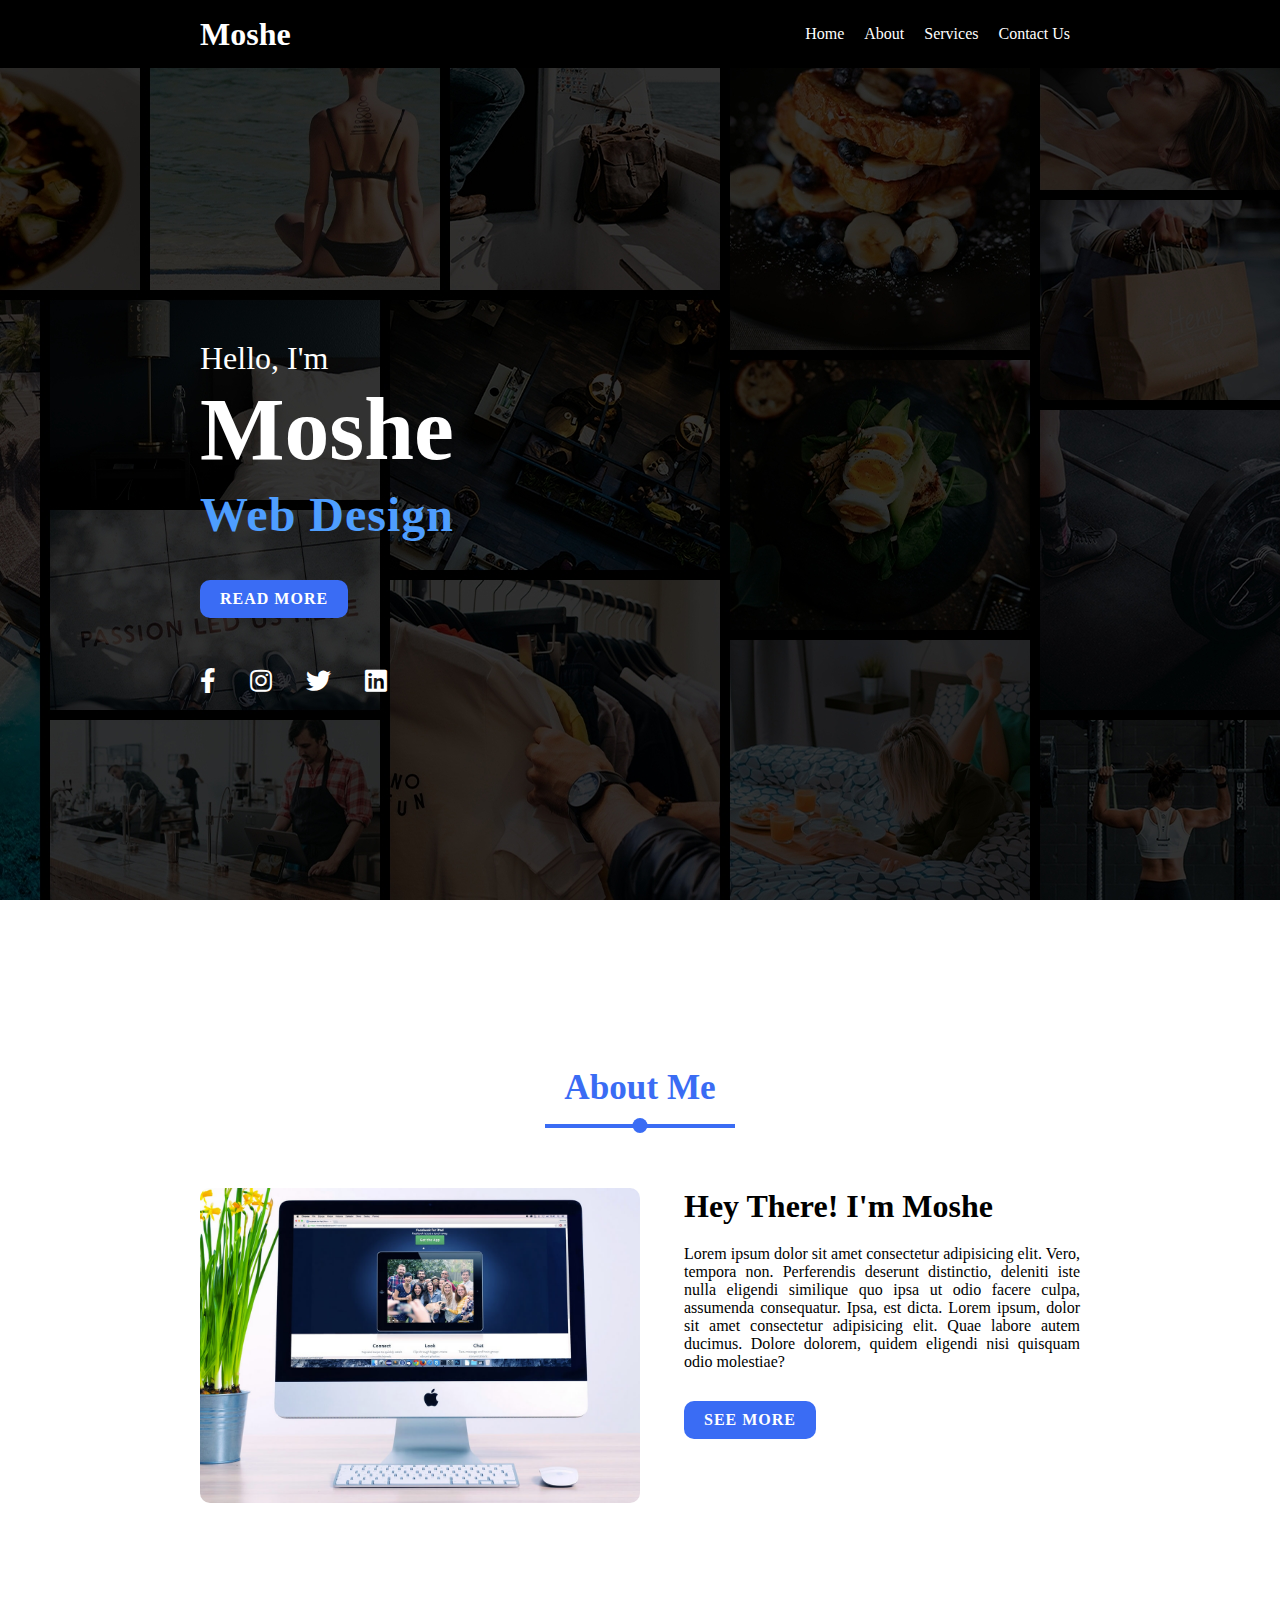
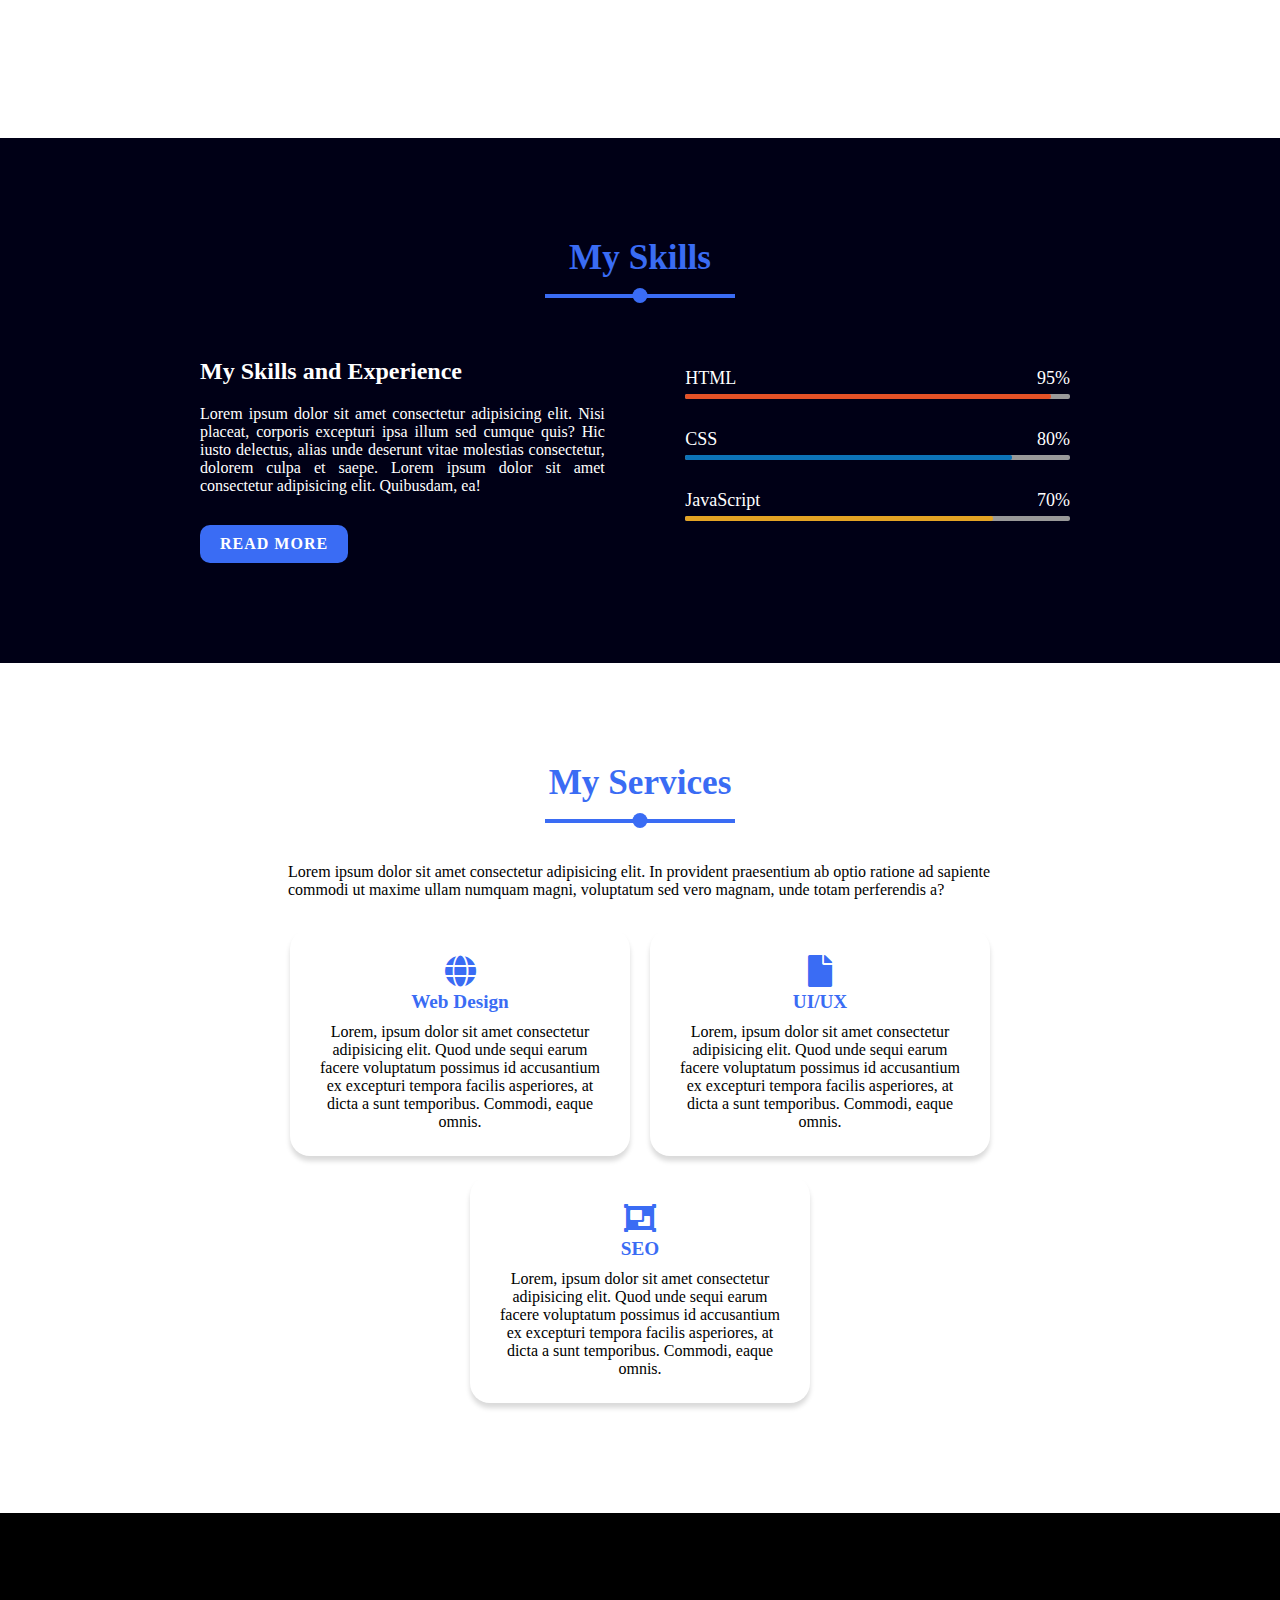
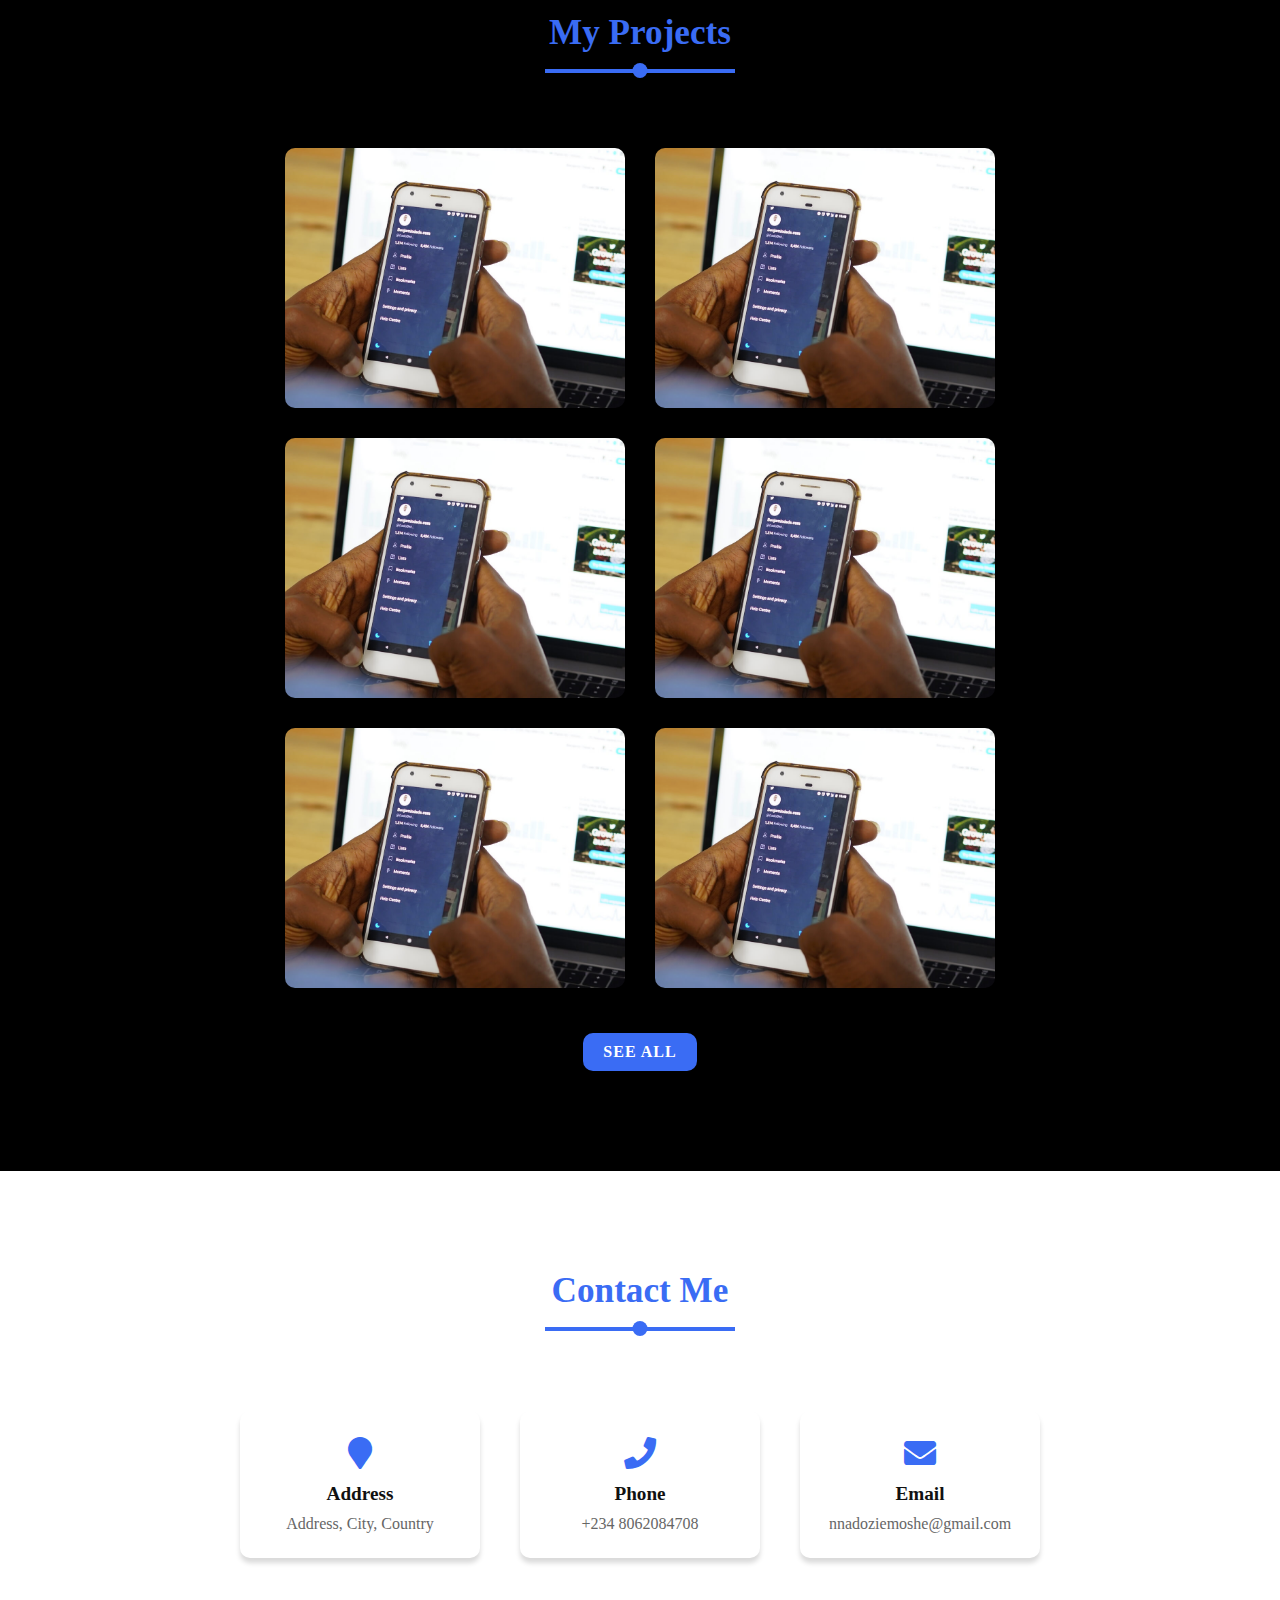
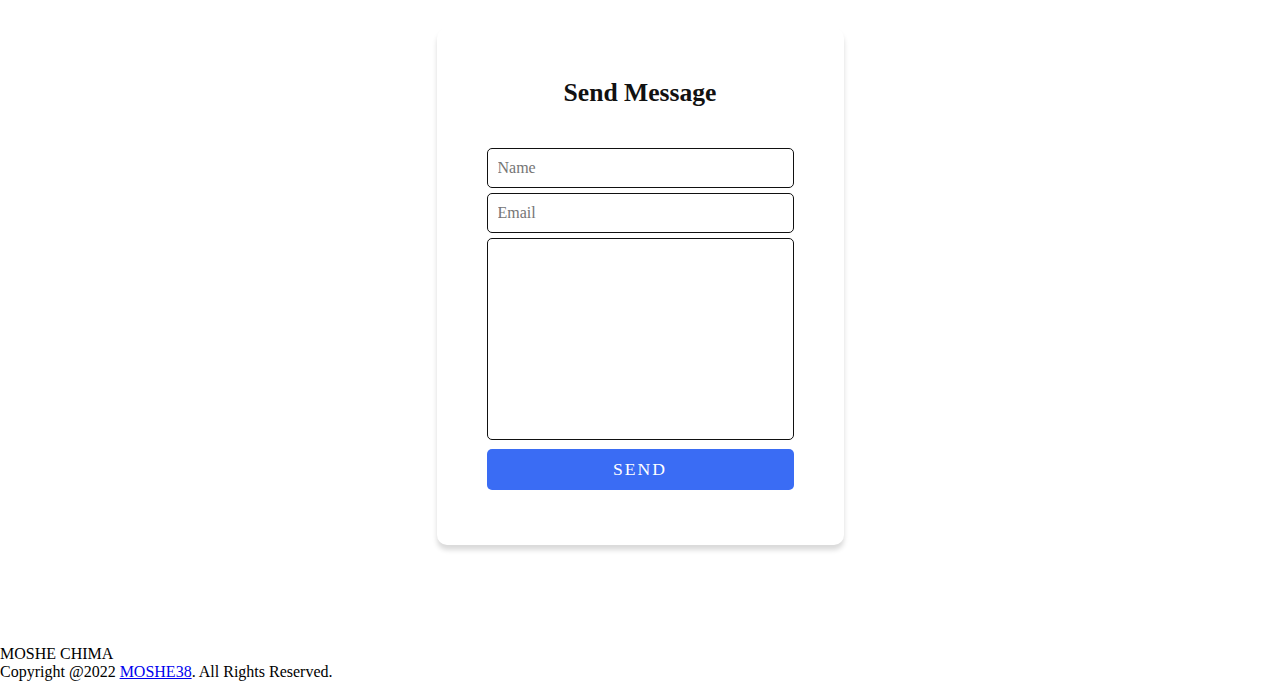
==== index.html @ f87fdbcb "Add files via upload" ====
<!DOCTYPE html>
<html lang="en">
<head>
    <meta charset="UTF-8">
    <meta http-equiv="X-UA-Compatible" content="IE=edge">
    <meta name="viewport" content="width=device-width, initial-scale=1.0">
    <link rel="stylesheet" href="https://cdnjs.cloudflare.com/ajax/libs/font-awesome/5.15.2/css/all.min.css">
    <link rel="stylesheet" href="css/style.css">
    <title>Document</title>
</head>
<body>
    <header>
        <h1>Moshe</h1>
        <nav class="navbar">
           <ul>
                <li>Home</li>
                <li>About</li>
                <li>Services</li>
                <li><a href="index2.html">Contact Us</a></li>
           </ul> 
        </nav>
    </header>

    <main>
        <!-- Main Section -->
        <section class="main">
            <div class="content">
                <h2>Hello, I'm <br><span> Moshe</span></h2>
                <div class="animated-text">
                    <h3>Web Design</h3>
                    <h3>Web Developer</h3>
                    <h3>Content Writer</h3>
                </div>
                <a href="" class="btn">Read more</a>
                <div class="media-icons">
                    <a href=""><i class="fab fa-facebook-f"></i></a>
                    <a href=""><i class="fab fa-instagram" aria-hidden="true"></i></a>
                    <a href=""><i class="fab fa-twitter" aria-hidden="true"></i></a>
                    <a href=""><i class="fab fa-linkedin" aria-hidden="true"></i></a>
                </div>
            </div>
        </section>

        <!-- About Section -->
        <section class="about" id="about">
            <div class="title reveal">
                <h2 class="section-title">About Me</h2>
            </div>

            <div class="content">
                <div class="column col-left reveal">
                    <div class="img-card">
                        <img src="images/web3.jpg" alt="Altanative Image">
                    </div>
                </div>

                <div class="column col-right reveal">
                    <h2 class="content-title">Hey There! I'm Moshe</h2>
                    <p class="para-text">Lorem ipsum dolor sit amet consectetur 
                        adipisicing elit. Vero, tempora non. 
                        Perferendis deserunt distinctio, 
                        deleniti iste nulla eligendi similique 
                        quo ipsa ut odio facere culpa, assumenda 
                        consequatur. Ipsa, est dicta. 
                        Lorem ipsum, dolor sit amet consectetur 
                        adipisicing elit. Quae labore autem ducimus. 
                        Dolore dolorem, quidem eligendi nisi
                        quisquam odio molestiae?
                    </p>
                    <a href="" class="btn">See More</a>
                </div>
            </div>
        </section>

        <!-- Skills Section -->
        <section class="skills" id="skills">
            <div class="title reveal">
                <h2 class="section-title">My Skills</h2>
            </div>

            <div class="content">
                <div class="column col-left reveal">
                    <h2 class="content-title">My Skills and Experience</h2>
                    <p>Lorem ipsum dolor sit amet consectetur 
                        adipisicing elit. Nisi placeat, corporis 
                        excepturi ipsa illum sed cumque quis? 
                        Hic iusto delectus, alias unde deserunt 
                        vitae molestias consectetur, dolorem 
                        culpa et saepe.
                        Lorem ipsum dolor sit amet consectetur adipisicing elit. Quibusdam, ea!
                    </p>
                    <a href="" class="btn">Read More</a>
                </div>

                <div class="column col-right reveal">
                    <div class="bar">
                        <div class="info">
                            <span>HTML</span>
                            <span>95%</span>
                        </div>
                        <div class="line html"></div>
                    </div>

                    <div class="bar">
                        <div class="info">
                            <span>CSS</span>
                            <span>80%</span>
                        </div>
                        <div class="line css"></div>
                    </div>

                    <div class="bar">
                        <div class="info">
                            <span>JavaScript</span>
                            <span>70%</span>
                        </div>
                        <div class="line javascript"></div>
                    </div>
                </div>
            </div>
        </section>

        <!-- Services Section -->
        <section class="services" id="services">
            <div class="title reveal">
                <h2 class="section-title">My Services</h2>
                <p>Lorem ipsum dolor sit amet consectetur 
                    adipisicing elit. In provident praesentium
                     ab optio ratione ad sapiente commodi ut 
                     maxime ullam numquam magni, voluptatum sed 
                     vero magnam, unde totam perferendis a?
                </p>
            </div>

            <div class="content">

                <div class="card reveal">
                    <div class="service-icon">
                        <i class="fa fa-globe" aria-hidden="true"></i>
                    </div>
                    <div class="info">
                        <h3>Web Design</h3>
                        <p>Lorem, ipsum dolor sit amet 
                            consectetur adipisicing elit. 
                            Quod unde sequi earum facere voluptatum 
                            possimus id accusantium ex excepturi tempora 
                            facilis asperiores, at dicta a sunt temporibus. 
                            Commodi, eaque omnis.</p>
                    </div>
                </div>

                <div class="card reveal">
                    <div class="service-icon">
                        <i class="fa fa-file" aria-hidden="true"></i>
                    </div>
                    <div class="info">
                        <h3>UI/UX</h3>
                        <p>Lorem, ipsum dolor sit amet 
                            consectetur adipisicing elit. 
                            Quod unde sequi earum facere voluptatum 
                            possimus id accusantium ex excepturi tempora 
                            facilis asperiores, at dicta a sunt temporibus. 
                            Commodi, eaque omnis.</p>
                    </div>
                </div>

                <div class="card reveal">
                    <div class="service-icon">
                        <i class="fa fa-object-group" aria-hidden="true"></i>
                    </div>
                    <div class="info">
                        <h3>SEO</h3>
                        <p>Lorem, ipsum dolor sit amet 
                            consectetur adipisicing elit. 
                            Quod unde sequi earum facere voluptatum 
                            possimus id accusantium ex excepturi tempora 
                            facilis asperiores, at dicta a sunt temporibus. 
                            Commodi, eaque omnis.</p>
                    </div>
                </div>
            </div>
        </section>

        <!-- Projects Section -->
        <section class="project" id="project">
            <div class="title reveal">
                <h2 class="section-title">My Projects</h2>
            </div>

            <div class="content">
                <div class="card reveal">
                    <div class="card-img">
                        <img src="images/app3.jpg" alt="Project 1">
                    </div>
                </div>

                <div class="card reveal">
                    <div class="card-img">
                        <img src="images/app3.jpg" alt="Project 2">
                    </div>
                </div>

                <div class="card reveal">
                    <div class="card-img">
                        <img src="images/app3.jpg" alt="Project 3">
                    </div>
                </div>

                <div class="card reveal">
                    <div class="card-img">
                        <img src="images/app3.jpg" alt="Project 4">
                    </div>
                </div>

                <div class="card reveal">
                    <div class="card-img">
                        <img src="images/app3.jpg" alt="Project 5">
                    </div>
                </div>

                <div class="card reveal">
                    <div class="card-img">
                        <img src="images/app3.jpg" alt="Project 6">
                    </div>
                </div>
                <div class="title reveal">
                    <a href="" class="btn">See all</a>
                </div>
            </div>
        </section>

        <!-- Contact Section -->
        <section class="contact" id="contact">
            <div class="title reveal">
                <h2 class="section-title">Contact Me</h2>
            </div>

            <div class="content">

                <div class="row">
                    <div class="card reveal">
                        <div class="contact-icon">
                            <i class="fa fa-map-marker" aria-hidden="true"></i>
                        </div>
                        <div class="info">
                            <h3>Address</h3>
                            <span>Address, City, Country</span>
                        </div>
                    </div>

                    <div class="card reveal">
                        <div class="contact-icon">
                            <i class="fa fa-phone" aria-hidden="true"></i>
                        </div>
                        <div class="info">
                            <h3>Phone</h3>
                            <span>+234 8062084708</span>
                        </div>
                    </div>
                    
                    <div class="card reveal">
                        <div class="contact-icon">
                            <i class="fa fa-envelope" aria-hidden="true"></i>
                        </div>
                        <div class="info">
                            <h3>Email</h3>
                            <span>nnadoziemoshe@gmail.com</span>
                        </div>
                    </div>
                </div>

                <div class="row">
                    <div class="contact-form reveal">
                        <h3>Send Message</h3>
                        <form action="">
                            <div class="input-box">
                                <input type="text" name="" value="" placeholder="Name">
                            </div>
                            <div class="input-box">
                                <input type="text" name="" value="" placeholder="Email">
                            </div>
                            <div class="input-box">
                                <textarea name="" id="" cols="30" rows="10"></textarea>
                            </div>
                            <div class="input-box">
                                <input type="submit" class="send-btn" name="" value="Send"/>
                            </div>
                        </form>
                    </div>
                </div>
            </div>
        </section>
    </main>

    <footer>
        <span class="footer-title">MOSHE CHIMA</span>
        <p>Copyright @2022 <a href="#">MOSHE38</a>. All Rights Reserved.</p>
    </footer>
</body>
</html>
---- css/style.css ----
* {
    margin: 0;
    padding: 0;
    box-sizing: border-box;
    font-family: Georgia, 'Times New Roman', Times, serif;
}

body {
    overflow-x: hidden;
}

section {
    padding: 100px 200px;
}

.btn {
    color: #fff;
    background: #3a6cf4;
    font-size: 1em;
    font-weight: 600;
    display: inline-block;
    padding: 10px 20px;
    text-transform: uppercase;
    text-decoration: none;
    letter-spacing: 1px;
    border-radius: 10px;
    margin-top: 30px;
    transition: 0.5s ease;
}

/* Header 5/20/2022 */
header {
    color: white;
    background-color: black;
    width: 100%;
    padding: 15px 200px;
    display: flex;
    justify-content: space-between;
    align-items: center;
    transition: 0.5s ease;
}

header .navbar ul {
    display: flex;
}

header .navbar ul li {
    list-style: none;
    padding: 10px;
}

header .navbar ul li a {
    text-decoration: none;
    color: white;
}
/* Header Ended */

/* Main */
.main {
    /* color: white; */
    position: relative;
    width: 100%;
    min-height: 100vh;
    display: flex;
    align-items: center;
    background: url(/images/hero-bg.jpg) no-repeat;
    background-size: cover;
    background-position: center;
    background-attachment: fixed;
}

.main .content {
    max-width: 800px;
}

.main .content h2 {
    color: white;
    font-size: 2em;
    font-weight: 500;
}

.main .content h2 span {
    font-size: 2.8em;
    font-weight: 600;
}

.main .content .animated-text {
    position: relative;
    height: 70px;
    overflow: hidden;
}

.main .content .animated-text h3 {
    color: #4e9eff;
    font-size: 3em;
    font-weight: 700;
    line-height: 70px;
    letter-spacing: 1px;
}

.main .content .animated-text h3:nth-child(1) {
    animation: move 10s infinite;
}

@keyframes move {
    0% {
        margin-top: 0;
    }
    25% {
        margin-top: -70px;
    }
    50% {
        margin-top: -140px;
    }
    75% {
        margin-top: -70px;
    }
    100% {
        margin-top: 0;
    }
}

.main .content .btn {
    color: #fff;
    background: #3a6cf4;
    font-size: 1em;
    font-weight: 600;
    display: inline-block;
    padding: 10px 20px;
    text-transform: uppercase;
    text-decoration: none;
    letter-spacing: 1px;
    border-radius: 10px;
    margin-top: 30px;
    transition: 3s ease;
}

.main .content .btn:hover {
    color: #fff;
    background-color: orange;
    transition: 2s ease;
}

.main .content .media-icons {
    margin-top: 50px;
}

.main .content .media-icons a {
    color: #fff;
    font-size: 25px;
    margin-right: 30px;
}

.title {
    width: 100%;
    display: flex;
    justify-content: center;
    align-items: center;
    flex-direction: column;
}

.section-title {
    position: relative;
    color: #3a6cf4;
    font-size: 2.2em;
    font-weight: 800;
    margin-bottom: 60px;
}

.section-title:before {
    content: '';
    position: absolute;
    top: 56px;
    left: 50%;
    width: 190px;
    height: 4px;
    background: #3a6cf4;
    transform: translateX(-50%);
}

.section-title:after {
    content: '';
    position: absolute;
    top: 50px;
    left: 50%;
    width: 15px;
    height: 15px;
    border-radius: 50%;
    background: #3a6cf4;
    transform: translateX(-50%);
}

/* About  */
.about .content {
    position: relative;
    width: 100%;
    display: flex;
    justify-content: space-between;
    margin-top: 20px;
}

.about .content .col-left {
    position: relative;
    width: 50%;
}

.about .content .col-right {
    position: relative;
    width: 45%;
}

.about .content .col-left .img-card {
    position: relative;
    width: 100%;
    min-height: 450px;
}

.about .content .col-left .img-card img {
    position: absolute;
    top: 0;
    left: 0;
    width: 100%;
    height: 70%;
    object-fit: cover;
    border-radius: 10px;
}

.about .content .col-right .content-title {
    color: #000;
    font-size: 2em;
    font-weight: 800;
    margin-bottom: 20px;
}

.about .content .col-right .para-text {
    text-align: justify;
    font-size: 1em;
}

/* Skills  */
.skills {
    background: #000016;
}

.skills .content {
    position: relative;
    width: 100%;
    display: flex;
    justify-content: space-between;
    color: #fff;
    margin-top: 20px;
}

.skills .content .col-left {
    position: relative;
    width: 46%;
}

.skills .content .col-left .content-title {
    margin-bottom: 20px;
}

.skills .content .col-left p {
    text-align: justify;
    font-size: 1em;
}

.skills .content .col-right {
    position: relative;
    width: 46%;
}

.skills .content .col-right .bar {
    margin-bottom: 10px;
    padding: 10px;
}

.skills .content .col-right .bar .info {
    display: flex;
    align-items: center;
    justify-content: space-between;
    margin-bottom: 5px;
}

.skills .content .col-right .bar .info span {
    font-size: 18px;
    font-weight: 500;
}

.skills .content .col-right .bar .line {
    position: relative;
    width: 100%;
    height: 5px;
    background: #999999;
    border-radius: 2px;
}

.skills .content .col-right .bar .line::before {
    content: "";
    position: absolute;
    height: 100%;
    top: 0;
    left: 0;
    border-radius: 2px;
}

.skills .content .col-right .bar .html::before {
    width: 95%;
    background: #e45126;
}

.skills .content .col-right .bar .css::before {
    width: 85%;
    background: #0c73b8;
}

.skills .content .col-right .bar .javascript::before {
    width: 80%;
    background: #e3a324;
}

/* Services  */
.services .content {
    display: flex;
    justify-content: center;
    flex-wrap: wrap;
    flex-direction: row;
    margin-top: 20px;
}

.services .title p {
    font-size: 1em;
    width: 80%;
}

.services .content .card {
    background: #fff;
    width: 340px;
    margin: 10px;
    padding: 25px;
    justify-content: center;
    align-items: center;
    flex-direction: column;
    border-radius: 20px;
    box-shadow: 0 5px 5px rgba(1 1 1 / 15%);
}

.services .content .card .service-icon {
    color: #3a6cf4;
    font-size: 2em;
    text-align: center;
    transition: transform 0.5s ease;
}

.services .content .card:hover .service-icon {
    transform: translateY(-10px);
}

.services .content .card .info {
    text-align: center;
}

.services .content .card .info h3 {
    color: #3a6cf4;
    font-size: 1.2em;
    font-weight: 700;
    margin-bottom: 10px;
}

/* Project  */
.project {
    background: #000;
}

.project .content {
    display: flex;
    justify-content: center;
    flex-wrap: wrap;
    flex-direction: row;
    margin-top: 20px;
}

.project .content .card {
    width: 340px;
    margin: 15px;
}

.project .content .card .card-img {
    position: relative;
    width: 100%;
    height: 260px;
    overflow: hidden;
}

.project .content .card .card-img img {
    position: absolute;
    top: 0;
    left: 0;
    width: 100%;
    height: 100%;
    object-fit: cover;
    border-radius: 10px;
    transition: 0.5s ease;
}

.project .content .card .card-img img:hover {
    transition: 0.9s ease-in-out;
    transform: scale(1.2);
}

/* Contact  */
.contact .content {
    display: flex;
    justify-content: center;
    flex-wrap: wrap;
    flex-direction: row;
    margin-top: 20px;
}

.contact .content .row {
    display: flex;
    justify-content: center;
    flex-wrap: wrap;
    flex-direction: row;
}

.contact .content .row .card {
    background: #fff;
    width: 240px;
    margin: 20px;
    padding: 25px;
    display: flex;
    justify-content: center;
    align-items: center;
    flex-direction: column;
    box-shadow: 0 5px 5px rgba(1 1 1 / 15%);
    border-radius: 10px;
}

.contact .content .row .card .contact-icon {
    color: #3a6cf4;
    font-size: 2em;
    text-align: center;
    transition: transform 0.5s ease;
}

.contact .content .row .card:hover .contact-icon {
    transform: translateY(-10px);
}

.contact .content .row .card .info {
    text-align: center;
}

.contact .content .row .card .info h3 {
    color: #111;
    font-size: 1.2em;
    font-weight: 700;
    margin: 10px;
}

.contact .content .row .card .info span {
    color: #666;
    font-weight: 500;
}


.contact-form {
    background: #fff;
    max-width: 600px;
    margin-top: 50px;
    padding: 50px;
    border-radius: 10px;
    box-shadow: 0 5px 5px rgba(1 1 1 / 15%);
}

.contact-form  h3 {
    color: #111;
    font-size: 1.6em;
    font-weight: 600;
    text-align: center;
    margin-bottom: 40px;
}

.contact-form .input-box input,
.contact-form  .input-box textarea {
    color: #111;
    width: 100%;
    padding: 10px;
    margin-bottom: 5px;
    font-size: 1em;
    font-weight: 400;
    outline: none;
    border: 1px solid #111;
    border-radius: 5px;
    resize: none;
}

.contact-form .input-box .send-btn {
    color: #fff;
    background: #3a6cf4;
    display: inline-block;
    font-size: 1.1em;
    font-weight: 500;
    text-transform: uppercase;
    letter-spacing: 2px;
    width: 100%;
    border: none;
    cursor: pointer;
    transition: 0.5s ease;
}
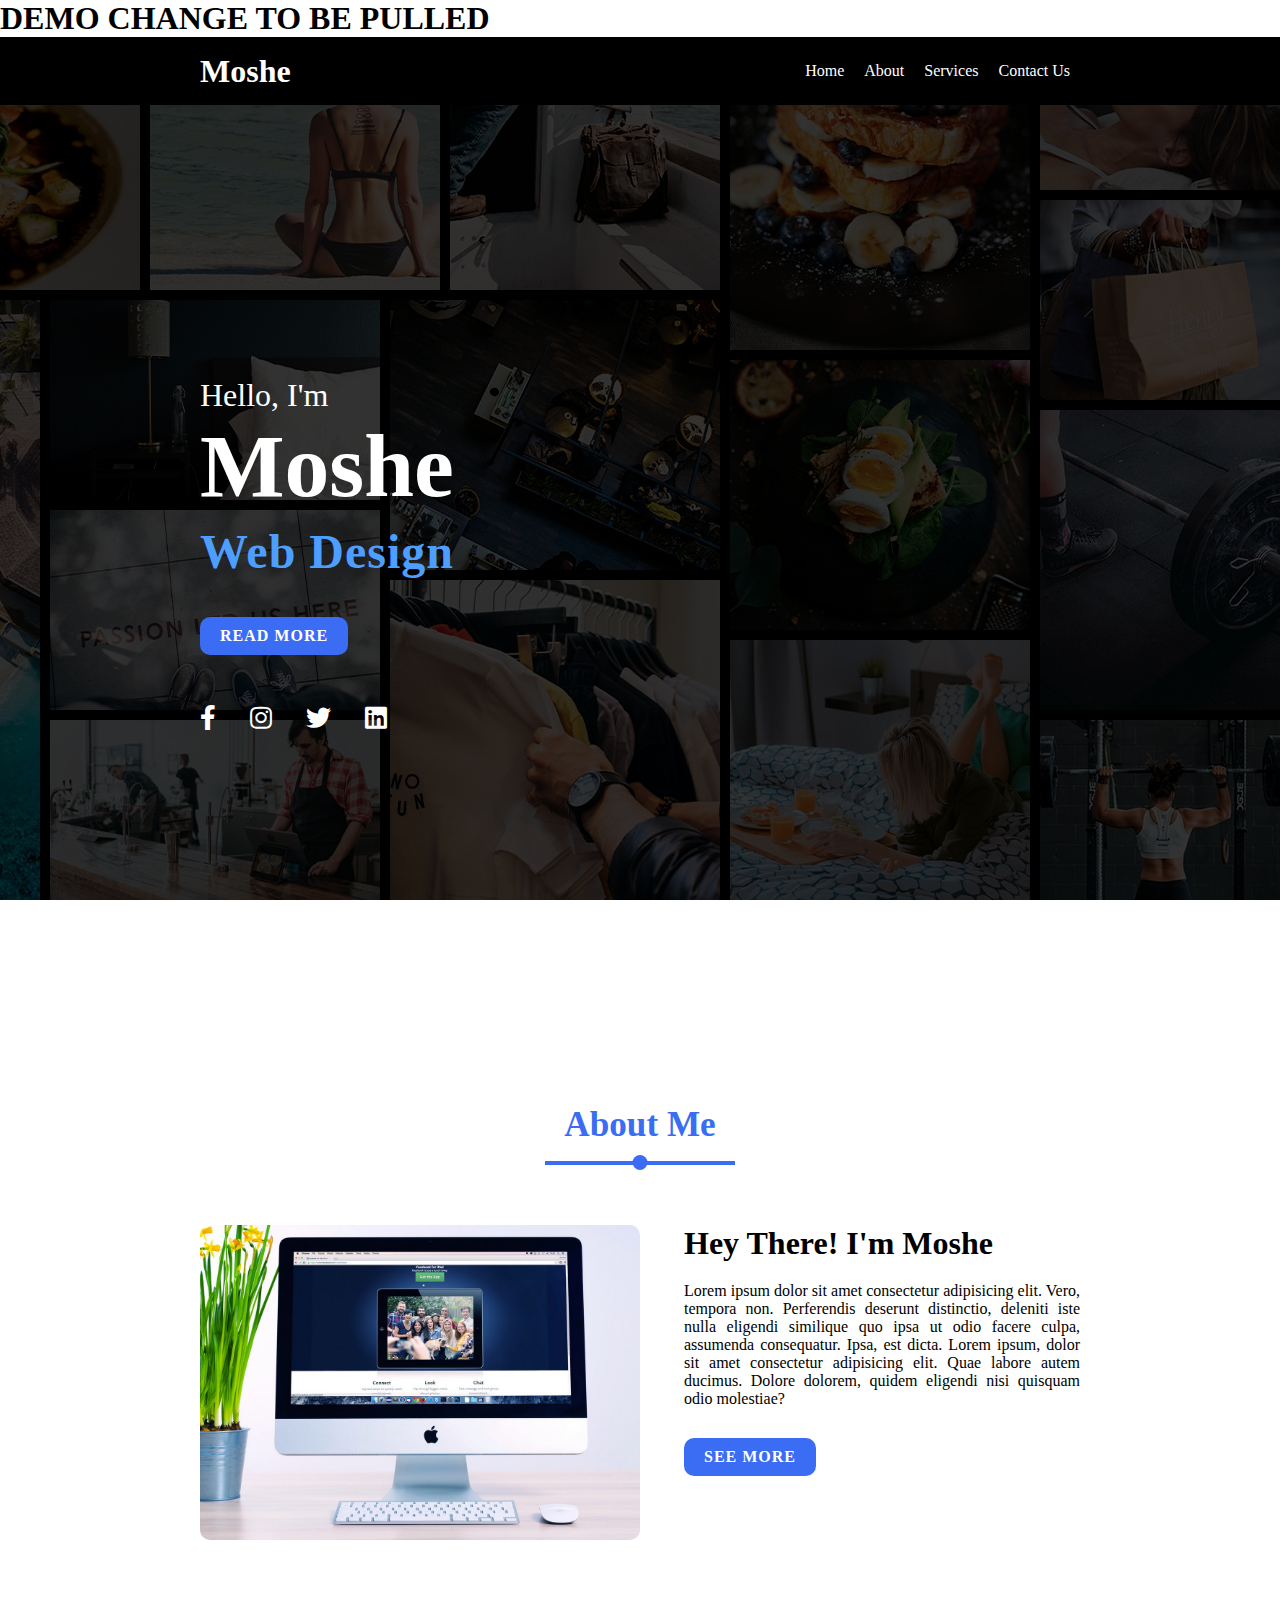
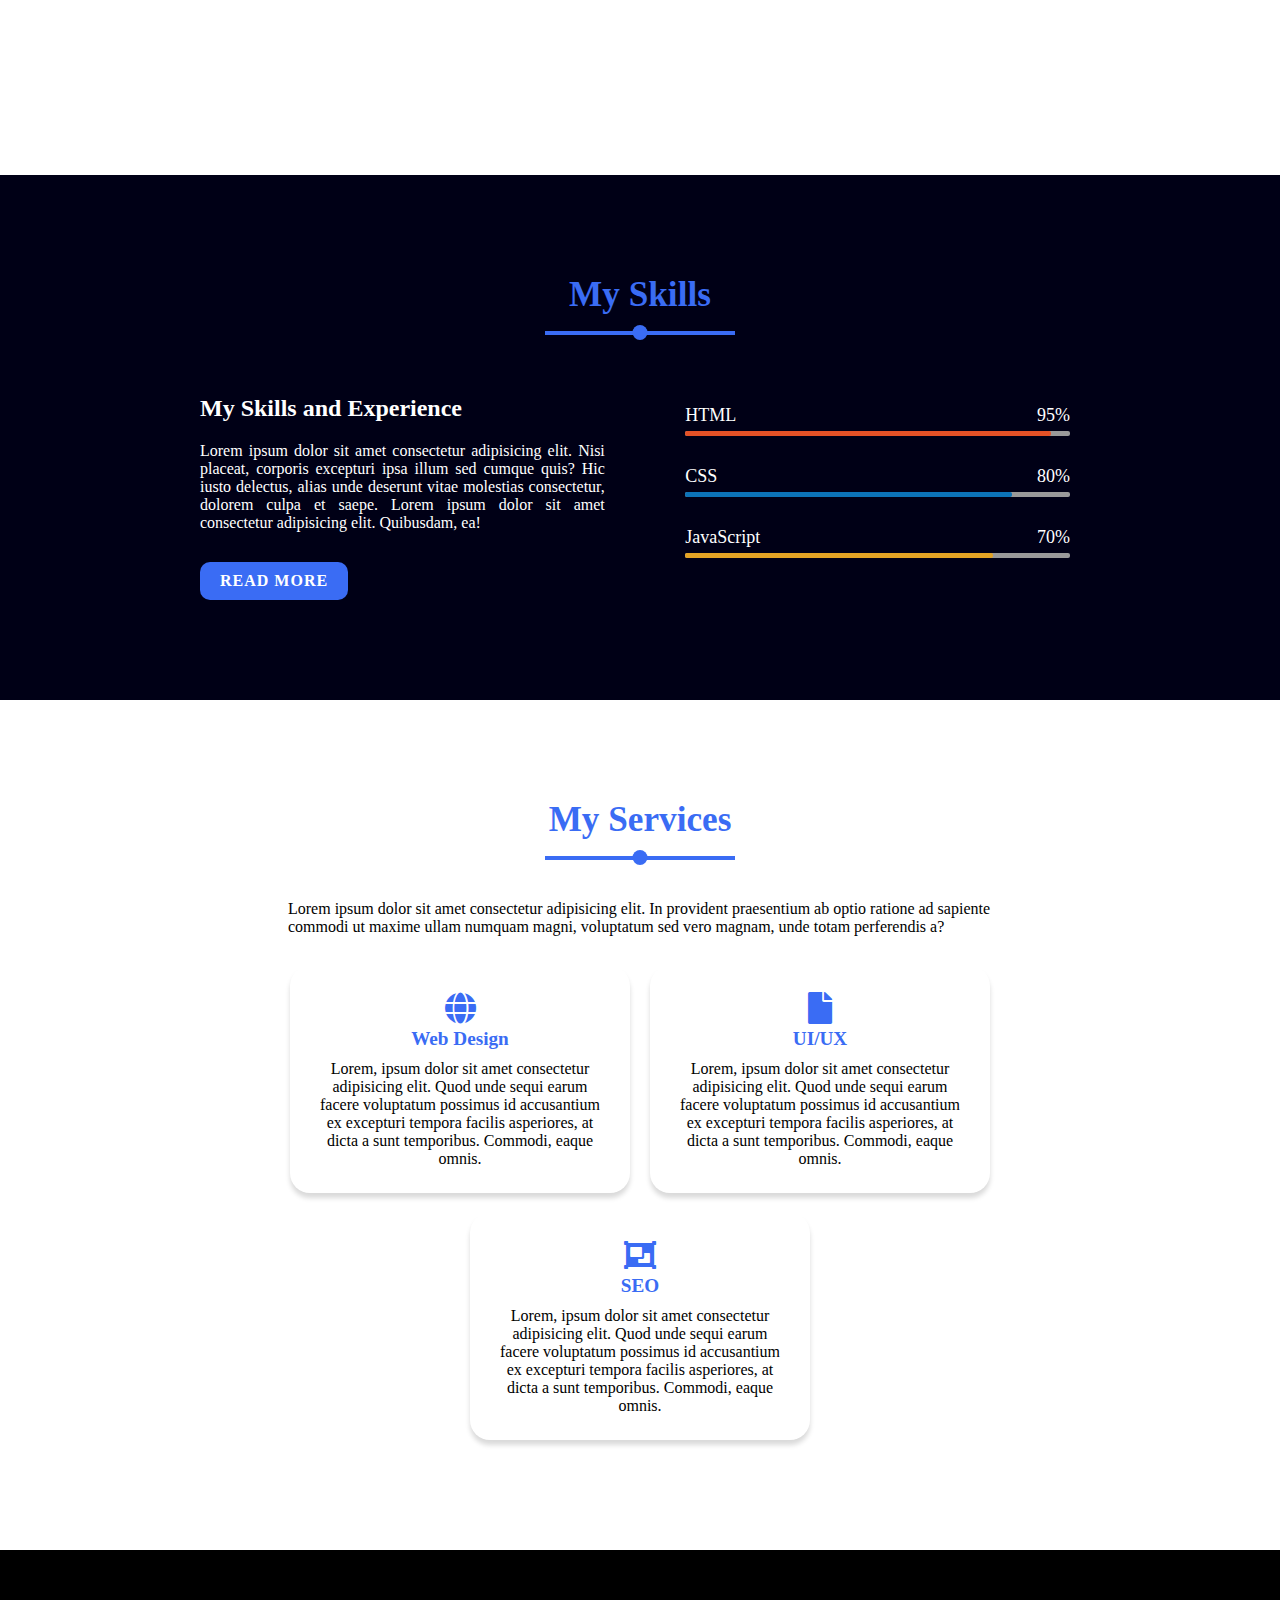
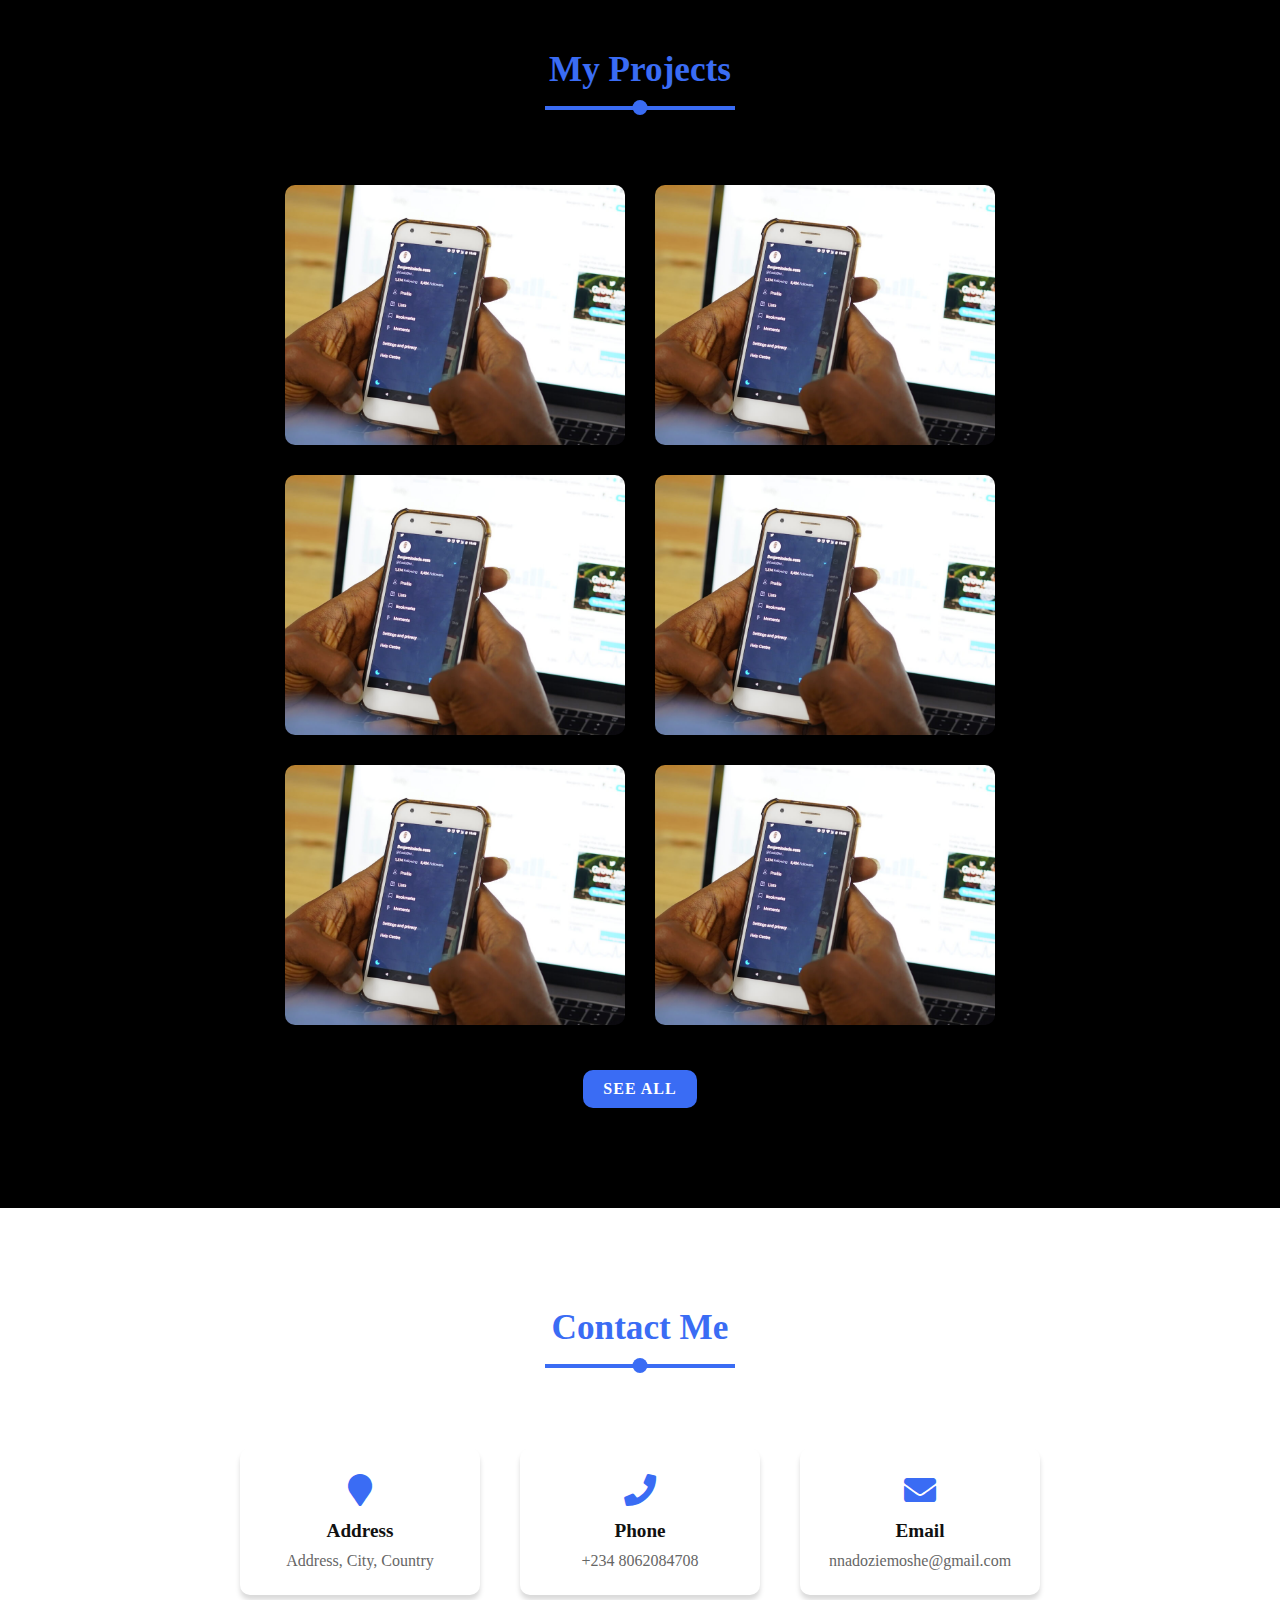
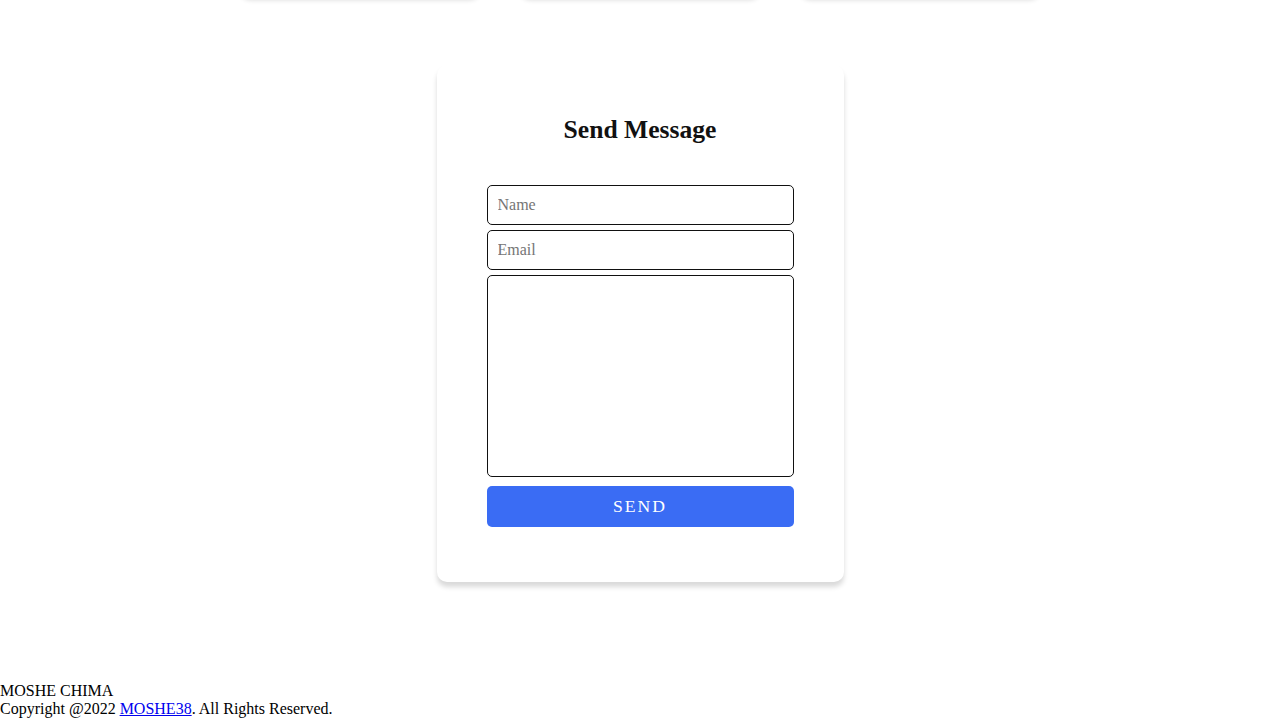
==== commit 947f466c: "Merge pull request #1 from iArney/main" ====
--- a/index.html
+++ b/index.html
@@ -9,6 +9,7 @@
     <title>Document</title>
 </head>
 <body>
+    <h1> DEMO CHANGE TO BE PULLED </h1>
     <header>
         <h1>Moshe</h1>
         <nav class="navbar">
@@ -297,4 +298,4 @@
         <p>Copyright @2022 <a href="#">MOSHE38</a>. All Rights Reserved.</p>
     </footer>
 </body>
-</html>+</html>
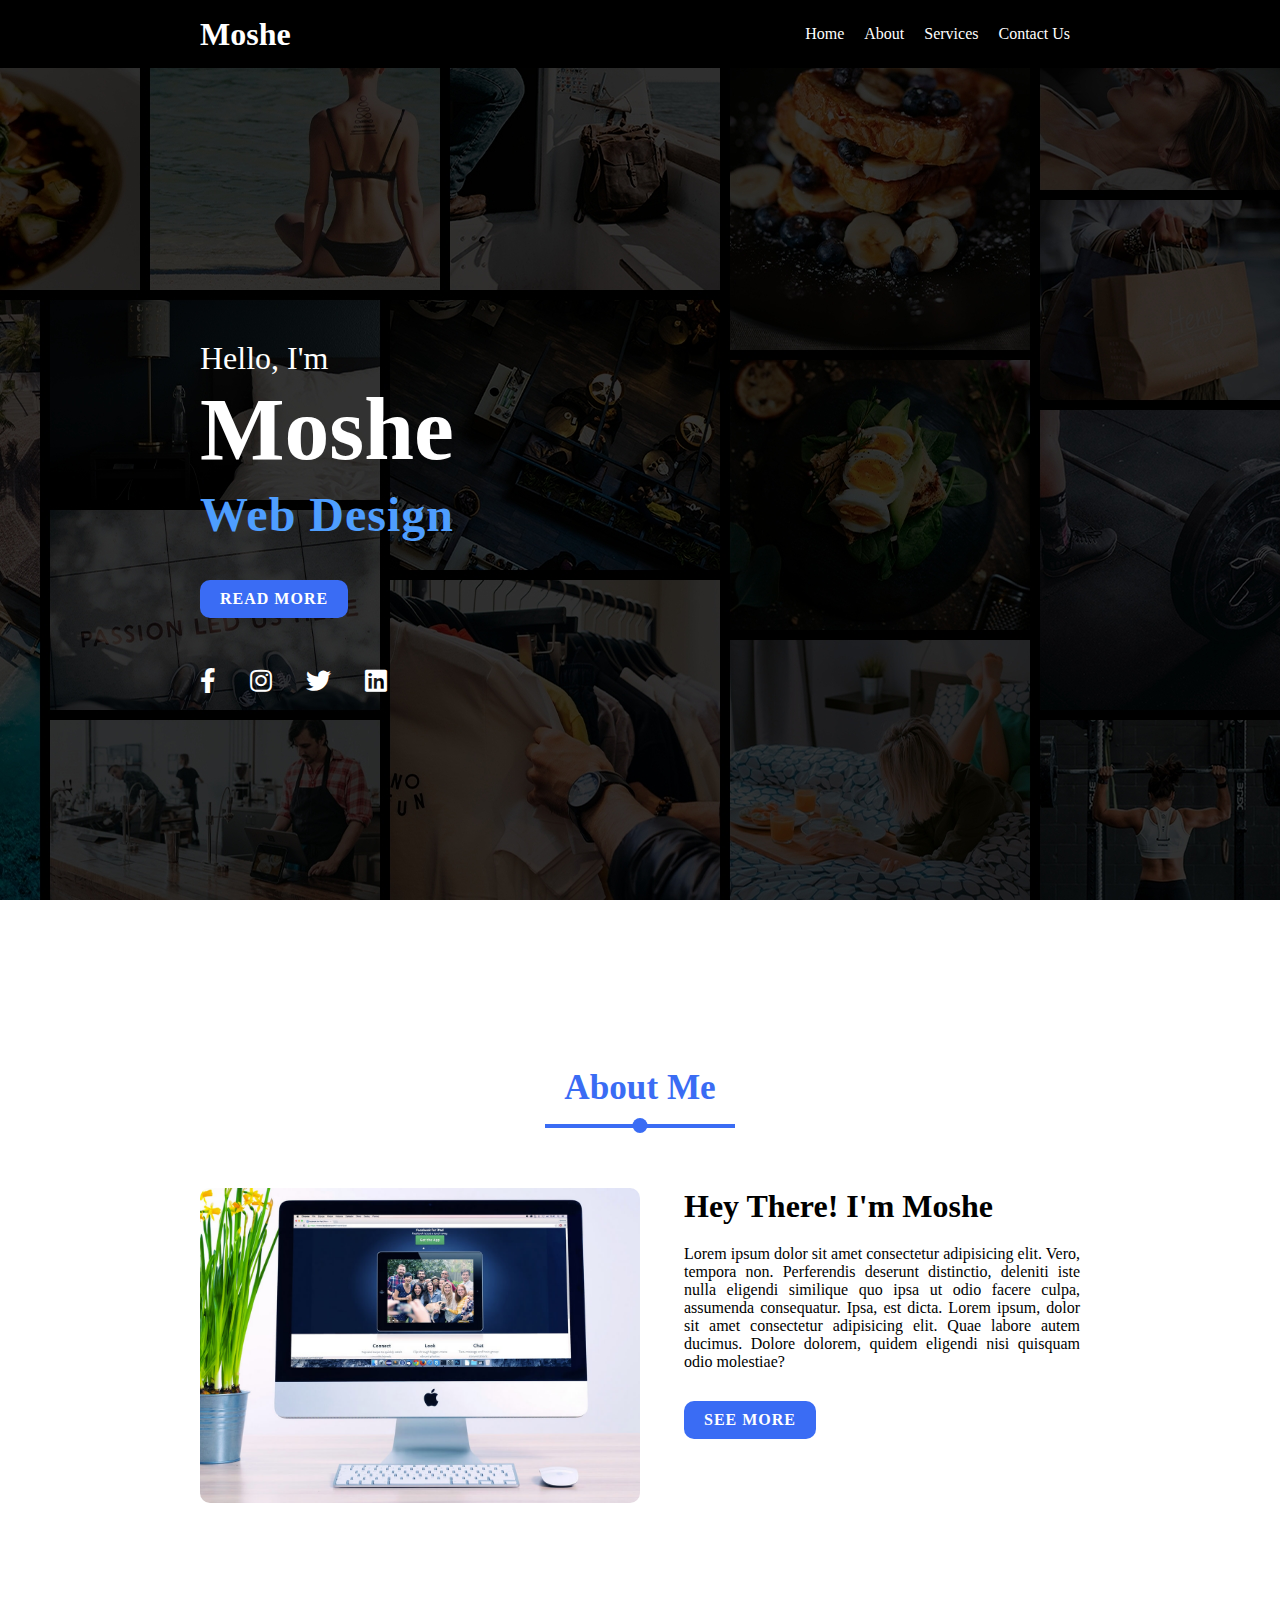
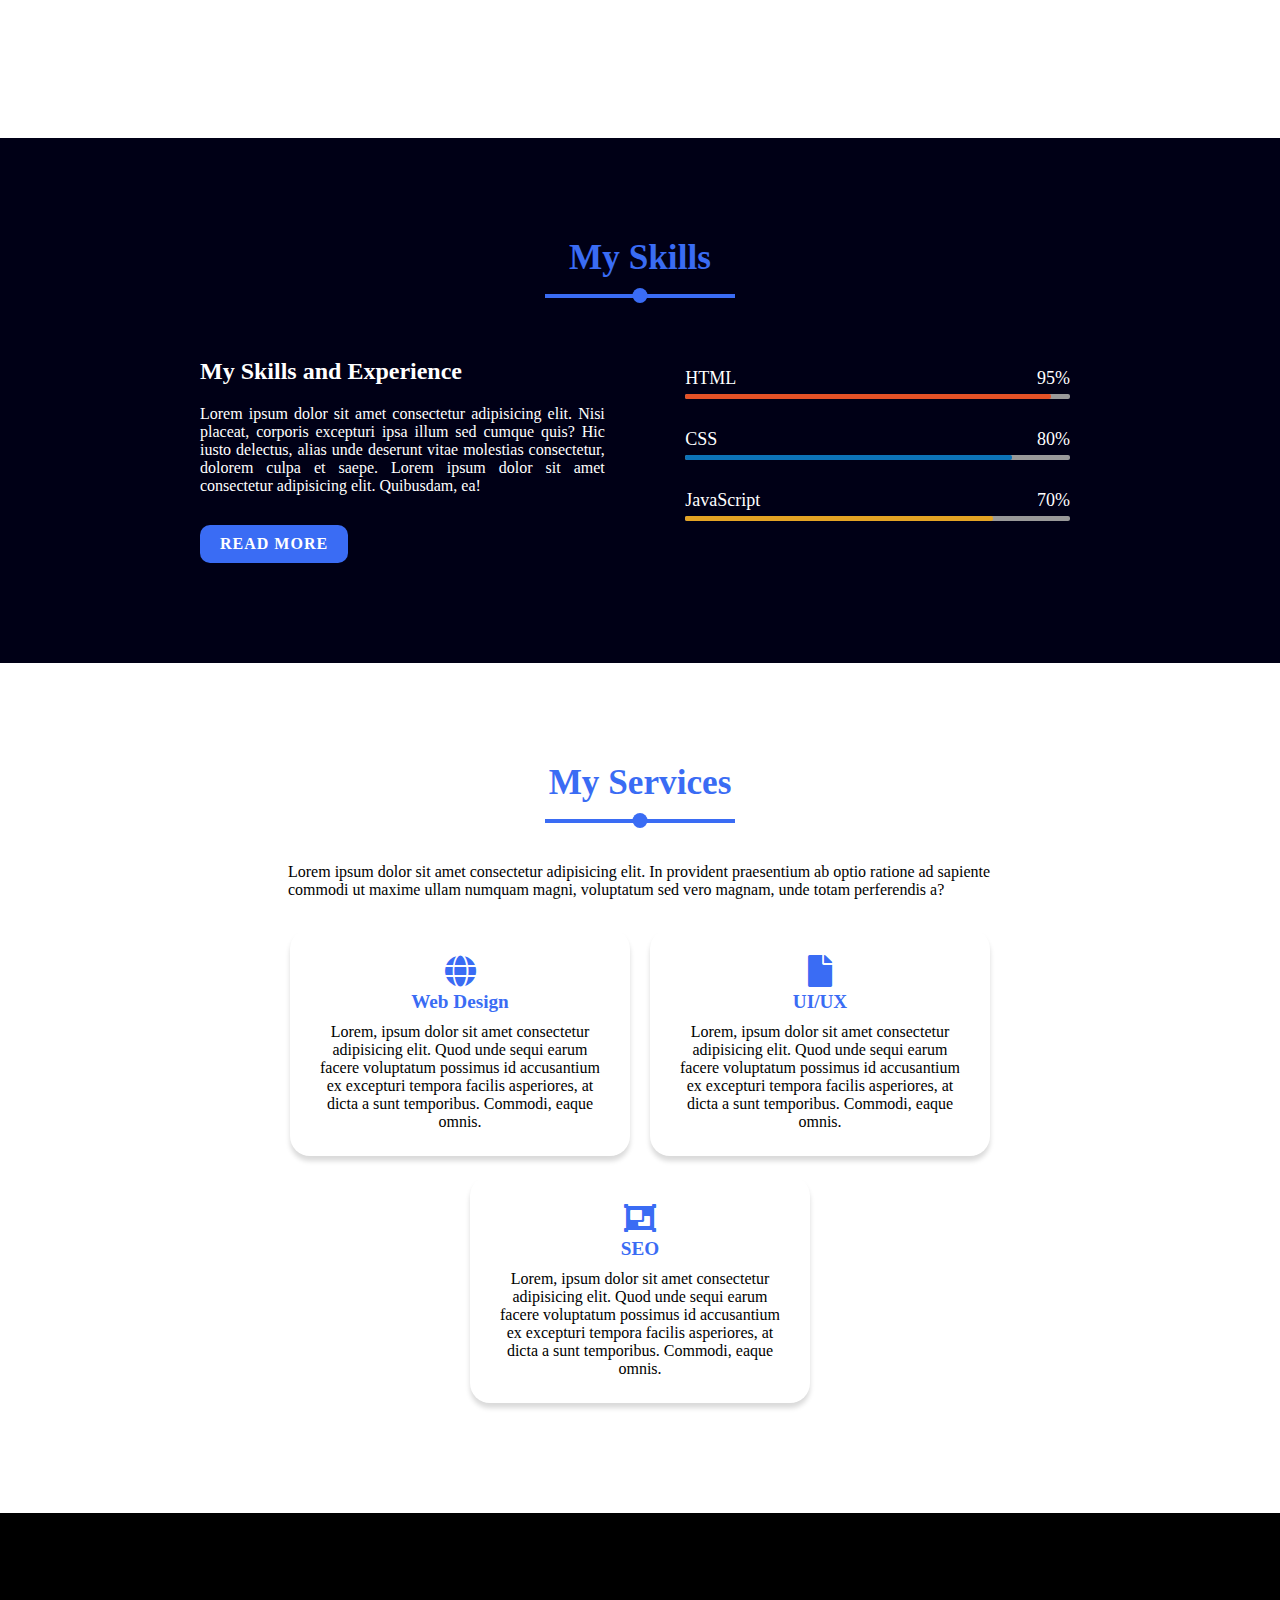
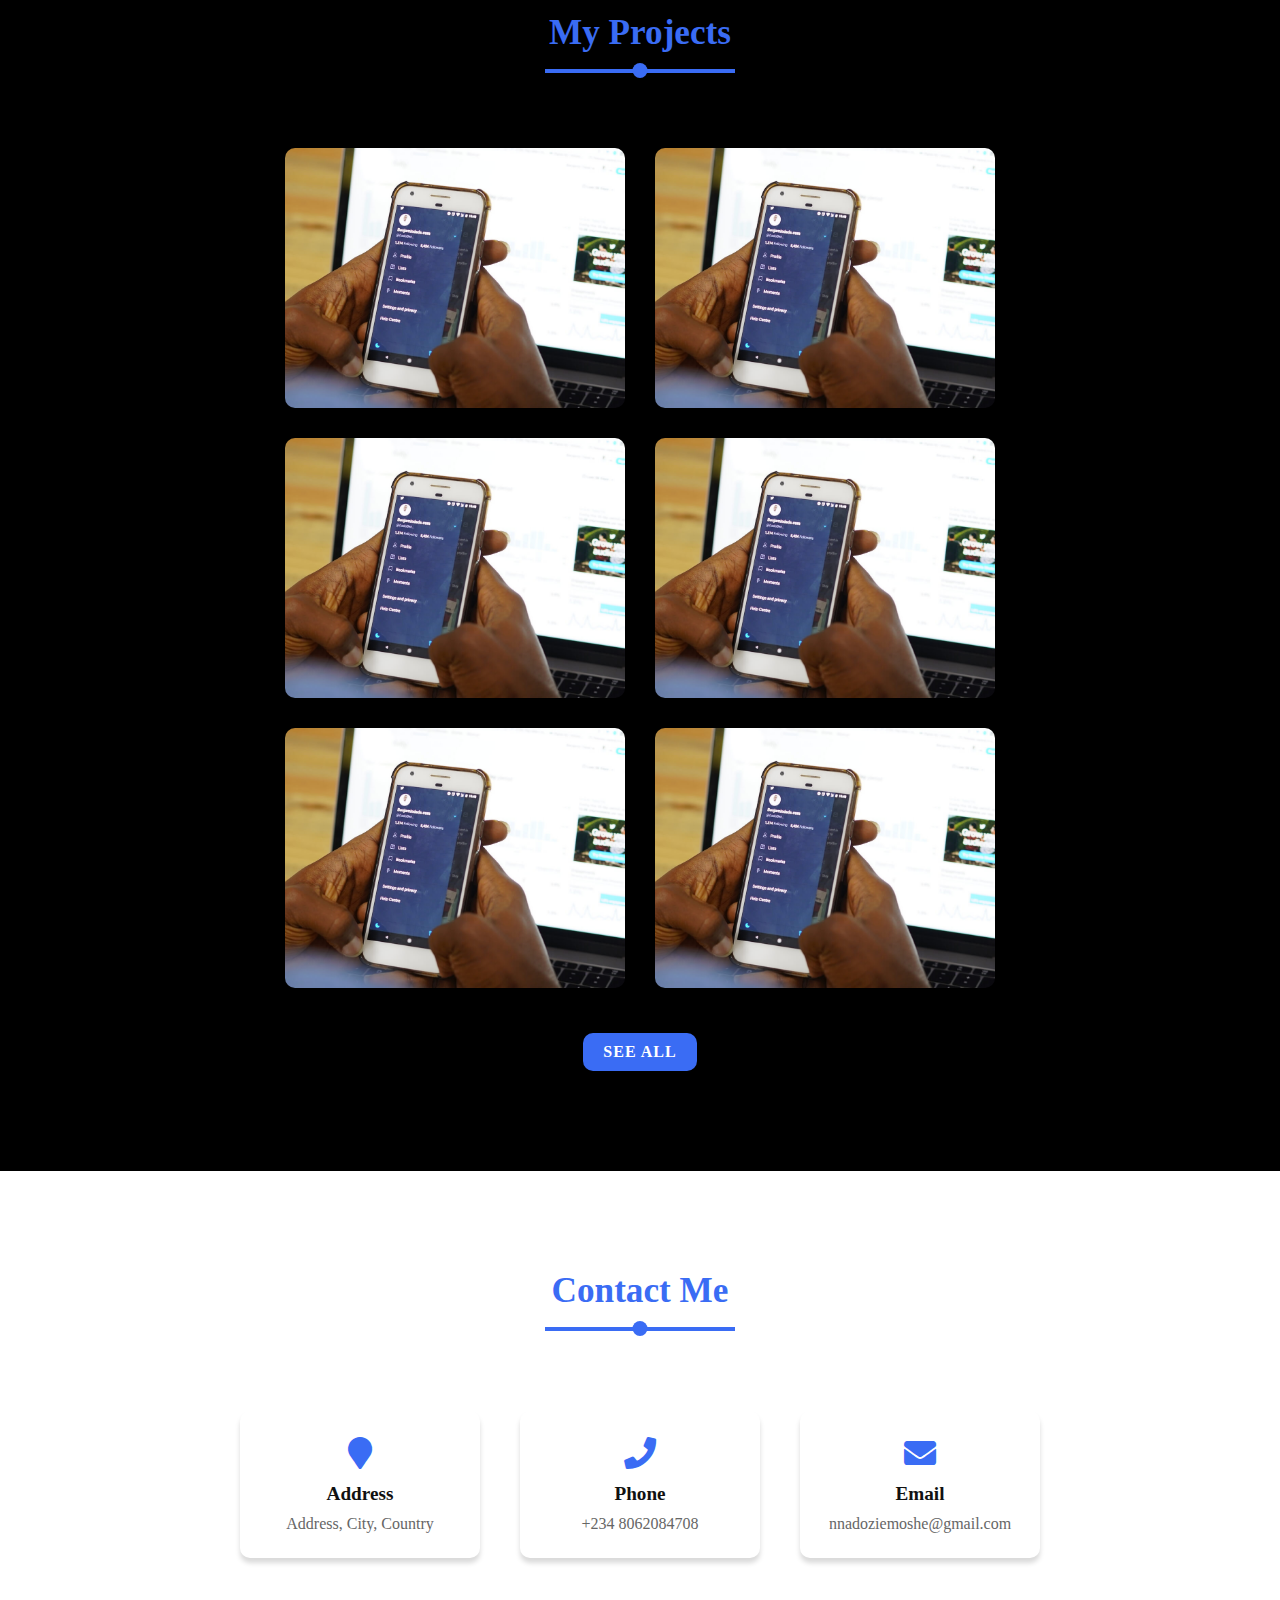
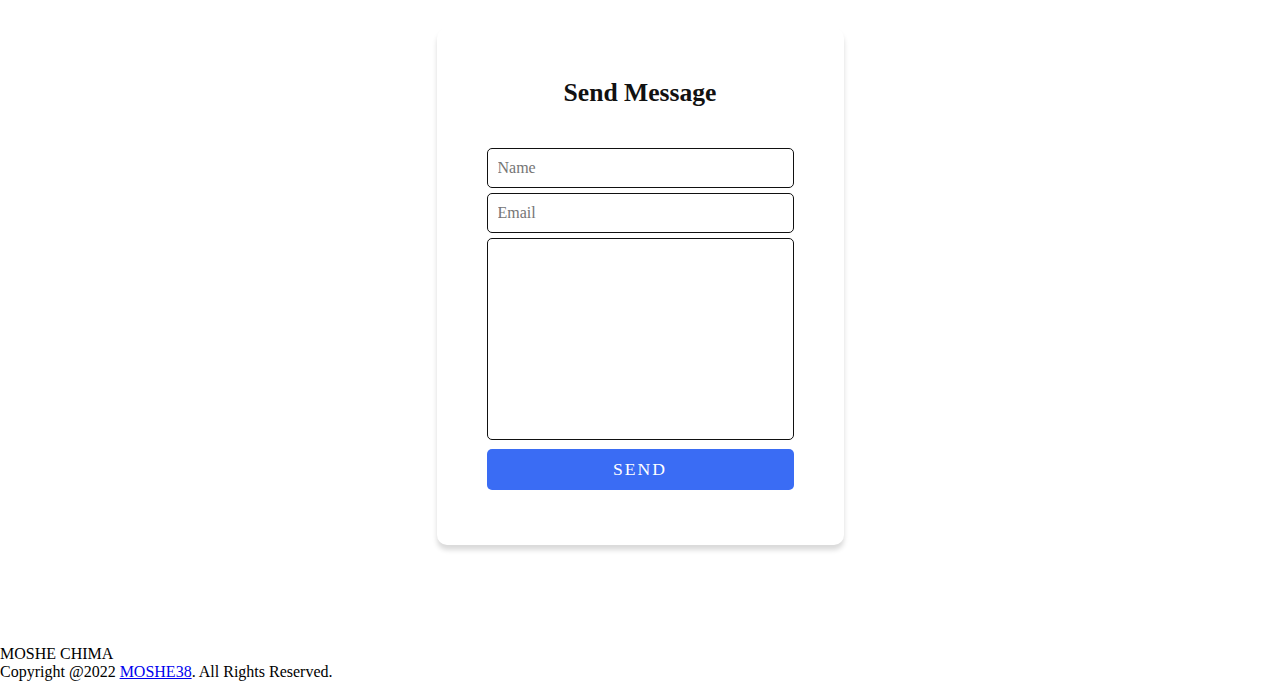
==== commit d6c492f1: "Deleted h1 before the header tag" ====
--- a/index.html
+++ b/index.html
@@ -9,7 +9,6 @@
     <title>Document</title>
 </head>
 <body>
-    <h1> DEMO CHANGE TO BE PULLED </h1>
     <header>
         <h1>Moshe</h1>
         <nav class="navbar">
